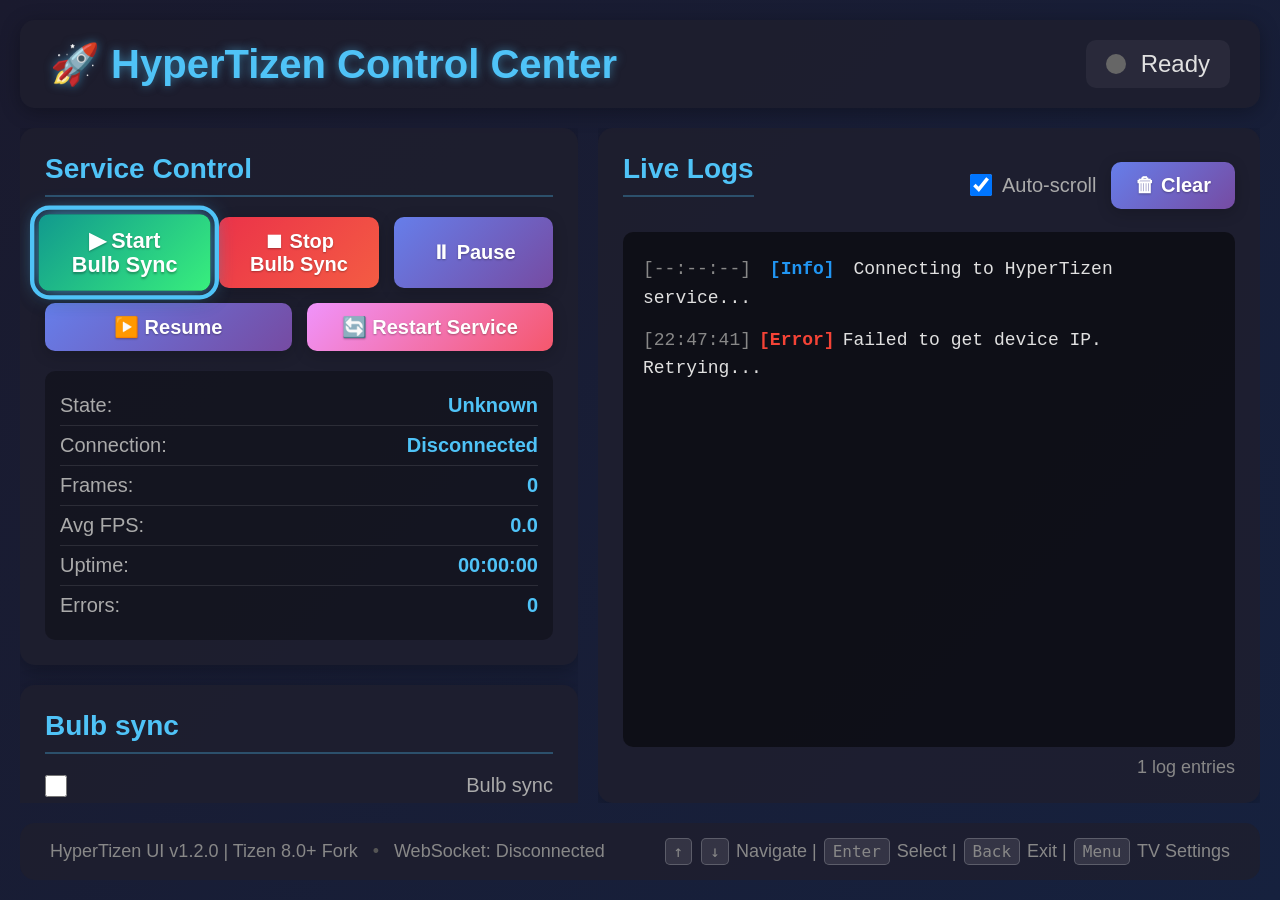
==== HyperTizenUI/index.html @ e9bb177b "feat: bulb sync controls in TV app Co-Authored-By: Claude Sonnet 5.5 <noreply@anthropic.com>" ====
<!DOCTYPE html>
<html lang="en">

<head>
    <meta charset="UTF-8">
    <meta name="viewport" content="width=device-width, initial-scale=1.0">
    <title>HyperTizen Control Center</title>
    <link rel="stylesheet" href="main.css">
    <script src="js/wsClient.js"></script>
    <script type="text/javascript" src="$WEBAPIS/webapis/webapis.js"></script>
</head>

<body>
    <!-- Rainbow border animation (active when capturing) -->
    <div id="rainbowBorder" class="rainbow-border"></div>

    <div class="container">
        <!-- Header -->
        <div class="header">
            <h1>🚀 HyperTizen Control Center</h1>
            <div class="status-indicator" id="captureStatus">
                <div class="indicator-dot"></div>
                <span id="captureStatusText">Ready</span>
            </div>
        </div>

        <!-- Main Content -->
        <div class="main-content">

            <!-- Left Column: Service Control & SSDP Devices -->
            <div class="left-column">

                <!-- Service Control Section -->
                <div class="section service-control">
                    <h2>Service Control</h2>
                    <div class="control-buttons">
                        <button class="btn btn-start" id="btnStart" tabindex="1">
                            ▶ Start Bulb Sync
                        </button>
                        <button class="btn btn-stop" id="btnStop" tabindex="2">
                            ⏹ Stop Bulb Sync
                        </button>
                        <button class="btn btn-pause" id="btnPause" tabindex="3">
                            ⏸ Pause
                        </button>
                        <button class="btn btn-resume" id="btnResume" tabindex="4">
                            ▶️ Resume
                        </button>
                        <button class="btn btn-restart" id="btnRestart" tabindex="5">
                            🔄 Restart Service
                        </button>
                    </div>
                    <div class="service-status">
                        <div class="status-row">
                            <span class="label">State:</span>
                            <span id="serviceState" class="value">Unknown</span>
                        </div>
                        <div class="status-row">
                            <span class="label">Connection:</span>
                            <span id="connectionStatus" class="value">Disconnected</span>
                        </div>
                        <div class="status-row">
                            <span class="label">Frames:</span>
                            <span id="framesCaptured" class="value">0</span>
                        </div>
                        <div class="status-row">
                            <span class="label">Avg FPS:</span>
                            <span id="averageFPS" class="value">0.0</span>
                        </div>
                        <div class="status-row">
                            <span class="label">Uptime:</span>
                            <span id="uptime" class="value">00:00:00</span>
                        </div>
                        <div class="status-row">
                            <span class="label">Errors:</span>
                            <span id="errorCount" class="value">0</span>
                        </div>
                    </div>
                </div>

                <!-- Bulb Sync Section -->
                <div class="section bulb-sync">
                    <h2>Bulb sync</h2>
                    <label class="checkbox-label bulb-row">
                        <input type="checkbox" id="bulbEnabled">
                        <span>Bulb sync</span>
                    </label>
                    <div class="bulb-row">
                        <label for="bulbGamma">Dark-scene brightness (gamma)</label>
                        <input type="number" class="bulb-num" id="bulbGamma" data-key="bulbGamma" min="0.2" max="5" step="0.1" value="1.0" readonly>
                    </div>
                    <div class="bulb-row">
                        <label for="bulbSmoothMs">Fade time (ms)</label>
                        <input type="number" class="bulb-num" id="bulbSmoothMs" data-key="bulbSmoothMs" min="0" max="5000" step="50" value="300" readonly>
                    </div>
                    <div class="bulb-row">
                        <label for="bulbMinLevel">Glow on black (1&ndash;254)</label>
                        <input type="number" class="bulb-num" id="bulbMinLevel" data-key="bulbMinLevel" min="1" max="254" step="1" value="5" readonly>
                    </div>
                    <div class="bulb-row">
                        <label for="bulbBlack">Black threshold (0&ndash;254)</label>
                        <input type="number" class="bulb-num" id="bulbBlack" data-key="bulbBlack" min="0" max="254" step="1" value="10" readonly>
                    </div>
                    <div class="bulb-hint">&larr; &rarr; change the value</div>
                    <button class="btn btn-small" id="btnBulbReset">Reset to defaults</button>
                </div>

                <!-- SSDP Devices Section -->
                <div class="section ssdp-devices">
                    <h2>SSDP Devices</h2>
                    <div class="ssdp-info">
                        <span id="ssdpCount">0</span> device(s) found
                    </div>
                    <div class="device-list" id="deviceList">
                        <div class="no-devices">
                            Scanning for Hyperion/HyperHDR devices...
                        </div>
                    </div>
                    <div class="ssdp-actions">
                        <button class="btn btn-small" id="btnRescan" tabindex="6">
                            🔍 Rescan
                        </button>
                        <button class="btn btn-small btn-primary" id="btnApplyDevices" tabindex="7">
                            ✓ Apply Selection
                        </button>
                    </div>
                </div>
            </div>

            <!-- Right Column: Logs -->
            <div class="right-column">
                <div class="section logs-section">
                    <div class="logs-header">
                        <h2>Live Logs</h2>
                        <div class="logs-controls">
                            <label class="checkbox-label">
                                <input type="checkbox" id="autoScroll" checked>
                                <span>Auto-scroll</span>
                            </label>
                            <button class="btn btn-small" id="btnClearLogs" tabindex="8">
                                🗑 Clear
                            </button>
                        </div>
                    </div>
                    <div class="logs-container" id="logsContainer">
                        <div class="log-entry info">
                            <span class="timestamp">[--:--:--]</span>
                            <span class="type">[Info]</span>
                            <span class="message">Connecting to HyperTizen service...</span>
                        </div>
                    </div>
                    <div class="logs-footer">
                        <span id="logCount">1</span> log entries
                    </div>
                </div>
            </div>
        </div>

        <!-- Footer -->
        <div class="footer">
            <div class="footer-info">
                <span id="versionInfo">HyperTizen UI v... | Tizen 8.0+ Fork</span>
                <span class="separator">•</span>
                <span id="wsStatus">WebSocket: Disconnected</span>
            </div>
            <div class="footer-help">
                <kbd>↑</kbd> <kbd>↓</kbd> Navigate | <kbd>Enter</kbd> Select | <kbd>Back</kbd> Exit | <kbd>Menu</kbd> TV Settings
            </div>
        </div>
    </div>

    <script>
        // Load version from package.json
        function loadVersion() {
            fetch('package.json')
                .then(res => res.json())
                .then(pkg => {
                    const versionInfo = document.getElementById('versionInfo');
                    if (versionInfo) {
                        versionInfo.textContent = `HyperTizen UI v${pkg.version} | Tizen 8.0+ Fork`;
                    }
                })
                .catch(err => {
                    console.error('Failed to load version from package.json:', err);
                    // Fallback to hardcoded version
                    const versionInfo = document.getElementById('versionInfo');
                    if (versionInfo) {
                        versionInfo.textContent = 'HyperTizen UI v1.2.0 | Tizen 8.0+ Fork';
                    }
                });
        }

        // Initialize the application
        window.onload = function () {
            // Load version from package.json
            loadVersion();

            // Focus management for remote control
            setupFocusManagement();

            // Get device IP and initialize WebSocket connections
            fetch('http://127.0.0.1:8081')
                .then(res => res.text())
                .then(ip => {
                    window.deviceIP = ip;
                    initializeApp(ip);
                })
                .catch(err => {
                    console.error('Failed to get device IP:', err);
                    addLog('Error', 'Failed to get device IP. Retrying...');
                    setTimeout(() => location.reload(), 3000);
                });
        };

        function setupFocusManagement() {
            let focusableElements = [];
            let currentFocusIndex = -1;

            function updateFocusableElements() {
                // Get all focusable elements in document order
                focusableElements = Array.from(
                    document.querySelectorAll('button:not([disabled]), input[type="checkbox"], .bulb-num, .device-item')
                );

                // If current element is no longer focusable, reset index
                if (currentFocusIndex >= focusableElements.length) {
                    currentFocusIndex = focusableElements.length - 1;
                }
            }

            function focusElement(index) {
                if (index >= 0 && index < focusableElements.length) {
                    focusableElements[index].focus();
                    currentFocusIndex = index;

                    // Scroll element into view if needed
                    focusableElements[index].scrollIntoView({
                        behavior: 'smooth',
                        block: 'nearest',
                        inline: 'nearest'
                    });
                }
            }

            // Samsung TV special key codes that should always pass through
            const TV_SYSTEM_KEYS = [
                10009,  // Back
                10182,  // Exit
                10133,  // Menu
                10135,  // Tools/Settings
                457,    // Info
                10221,  // Home
                10252,  // Play/Pause
                413,    // Stop
                412,    // Rewind
                417,    // Fast Forward
                404,    // Red button
                405,    // Green button
                406,    // Yellow button
                407,    // Blue button
                427, 428, 429, 430, 431, 432, 433, 434, 435, 436  // Number keys 0-9
            ];

            // Handle keyboard navigation for TV remote
            document.addEventListener('keydown', function (e) {
                const key = e.keyCode || e.which;

                // Allow all TV system keys to pass through without interference
                if (TV_SYSTEM_KEYS.includes(key)) {
                    return; // Don't prevent default, let TV handle it
                }

                // Only handle navigation if we're focused on our app elements
                const activeElement = document.activeElement;
                const isAppElement = activeElement && (
                    activeElement.tagName === 'BUTTON' ||
                    activeElement.tagName === 'INPUT' ||
                    activeElement.classList.contains('device-item') ||
                    activeElement === document.body
                );

                // If focus is outside our app or on system UI, don't interfere
                if (!isAppElement) {
                    return;
                }

                updateFocusableElements();

                // Initialize focus if not set and user presses navigation key
                if (currentFocusIndex === -1 && focusableElements.length > 0) {
                    const navKeys = [37, 38, 39, 40, 'ArrowUp', 'ArrowDown', 'ArrowLeft', 'ArrowRight'];
                    if (navKeys.includes(e.key) || navKeys.includes(key)) {
                        currentFocusIndex = 0;
                        focusElement(0);
                        e.preventDefault();
                        e.stopPropagation();
                    }
                    return;
                }

                switch (e.key || key) {
                    case 'ArrowDown':
                    case 40: // Down arrow keyCode
                        e.preventDefault();
                        e.stopPropagation();
                        if (currentFocusIndex < focusableElements.length - 1) {
                            focusElement(currentFocusIndex + 1);
                        } else {
                            // Wrap to first element
                            focusElement(0);
                        }
                        break;

                    case 'ArrowUp':
                    case 38: // Up arrow keyCode
                        e.preventDefault();
                        e.stopPropagation();
                        if (currentFocusIndex > 0) {
                            focusElement(currentFocusIndex - 1);
                        } else {
                            // Wrap to last element
                            focusElement(focusableElements.length - 1);
                        }
                        break;

                    case 'ArrowLeft':
                    case 37: // Left arrow keyCode
                        // On a bulb field, Left/Right step the value; elsewhere let it bubble
                        if (activeElement.classList.contains('bulb-num')) {
                            e.preventDefault();
                            e.stopPropagation();
                            bulbStep(activeElement, -1);
                        }
                        break;

                    case 'ArrowRight':
                    case 39: // Right arrow keyCode
                        if (activeElement.classList.contains('bulb-num')) {
                            e.preventDefault();
                            e.stopPropagation();
                            bulbStep(activeElement, 1);
                        }
                        break;

                    case 'Enter':
                    case 13: // Enter keyCode
                        // Only handle Enter if we have a focused app element
                        if (currentFocusIndex >= 0 && currentFocusIndex < focusableElements.length) {
                            const element = focusableElements[currentFocusIndex];

                            // Only prevent default if we're actually handling it
                            e.preventDefault();
                            e.stopPropagation();

                            // Special handling for checkboxes
                            if (element.type === 'checkbox') {
                                element.checked = !element.checked;
                                // Trigger change event
                                const event = new Event('change', { bubbles: true });
                                element.dispatchEvent(event);
                            } else {
                                // For buttons and other elements, trigger click
                                element.click();
                            }
                        }
                        break;
                }
            });

            // Track focus changes
            document.addEventListener('focus', function (e) {
                updateFocusableElements();
                const index = focusableElements.indexOf(e.target);
                if (index !== -1) {
                    currentFocusIndex = index;
                }
            }, true);

            // Track active element changes
            document.addEventListener('blur', function (e) {
                // Update focusable elements when something loses focus
                updateFocusableElements();
            }, true);

            // Initialize focus on first button
            setTimeout(() => {
                updateFocusableElements();
                if (focusableElements.length > 0) {
                    focusElement(0);
                }
            }, 100);

            // Observe DOM changes to update focusable elements
            const observer = new MutationObserver(() => {
                const previousLength = focusableElements.length;
                updateFocusableElements();

                // If new elements were added and we had no focus, focus the first one
                if (previousLength === 0 && focusableElements.length > 0 && currentFocusIndex === -1) {
                    focusElement(0);
                }
            });

            observer.observe(document.body, {
                childList: true,
                subtree: true,
                attributes: true,
                attributeFilter: ['disabled']
            });

            // Store in window for debugging
            window.focusDebug = {
                getFocusableElements: () => focusableElements,
                getCurrentIndex: () => currentFocusIndex,
                focusElement: focusElement
            };
        }
    </script>
</body>

</html>
---- HyperTizenUI/main.css ----
/* Reset and Base Styles */
* {
    margin: 0;
    padding: 0;
    box-sizing: border-box;
}

body {
    font-family: 'Segoe UI', Tahoma, Geneva, Verdana, sans-serif;
    background: linear-gradient(135deg, #1a1a2e 0%, #16213e 100%);
    color: #e0e0e0;
    height: 100vh;
    overflow: hidden;
}

.container {
    width: 100%;
    height: 100vh;
    display: flex;
    flex-direction: column;
    padding: 20px;
}

/* Rainbow Border Animation - 5% width animated gradient ring */
.rainbow-border {
    position: fixed;
    top: 0;
    left: 0;
    right: 0;
    bottom: 0;
    pointer-events: none;
    opacity: 0;
    transition: opacity 0.5s ease;
    z-index: 9999;
}

.rainbow-border::before {
    content: '';
    position: absolute;
    top: 0;
    left: 0;
    right: 0;
    bottom: 0;
    padding: 5%;
    background: linear-gradient(
        90deg,
        #ff0000 0%,
        #ff7f00 14%,
        #ffff00 28%,
        #00ff00 42%,
        #0000ff 56%,
        #4b0082 70%,
        #9400d3 84%,
        #ff0000 100%
    );
    -webkit-mask:
        linear-gradient(#fff 0 0) content-box,
        linear-gradient(#fff 0 0);
    -webkit-mask-composite: xor;
    mask:
        linear-gradient(#fff 0 0) content-box,
        linear-gradient(#fff 0 0);
    mask-composite: exclude;
}

.rainbow-border.active {
    opacity: 1;
}

.rainbow-border.active::before {
    animation: rainbow-rotate 3s linear infinite;
}

@keyframes rainbow-rotate {
    0% {
        filter: hue-rotate(0deg);
    }
    100% {
        filter: hue-rotate(360deg);
    }
}

/* Header */
.header {
    display: flex;
    justify-content: space-between;
    align-items: center;
    padding: 20px 30px;
    background: rgba(30, 30, 46, 0.8);
    border-radius: 15px;
    margin-bottom: 20px;
    box-shadow: 0 4px 20px rgba(0, 0, 0, 0.3);
}

.header h1 {
    font-size: 48px;
    color: #4fc3f7;
    text-shadow: 0 0 10px rgba(79, 195, 247, 0.5);
}

.status-indicator {
    display: flex;
    align-items: center;
    gap: 15px;
    padding: 10px 20px;
    background: rgba(255, 255, 255, 0.05);
    border-radius: 10px;
    font-size: 24px;
}

.indicator-dot {
    width: 20px;
    height: 20px;
    border-radius: 50%;
    background: #666;
    animation: pulse 2s ease-in-out infinite;
}

.status-indicator.ready .indicator-dot {
    background: #4caf50;
    box-shadow: 0 0 10px rgba(76, 175, 80, 0.8);
}

.status-indicator.capturing .indicator-dot {
    background: #ff9800;
    box-shadow: 0 0 10px rgba(255, 152, 0, 0.8);
}

.status-indicator.error .indicator-dot {
    background: #f44336;
    box-shadow: 0 0 10px rgba(244, 67, 54, 0.8);
}

@keyframes pulse {
    0%, 100% {
        transform: scale(1);
        opacity: 1;
    }
    50% {
        transform: scale(1.2);
        opacity: 0.7;
    }
}

/* Main Content Layout */
.main-content {
    display: flex;
    gap: 20px;
    flex: 1;
    overflow: hidden;
}

.left-column {
    flex: 0 0 45%;
    display: flex;
    flex-direction: column;
    gap: 20px;
    overflow-y: auto;
}

.right-column {
    flex: 1;
    display: flex;
    flex-direction: column;
    overflow: hidden;
}

/* Section Styles */
.section {
    background: rgba(30, 30, 46, 0.8);
    border-radius: 15px;
    padding: 25px;
    box-shadow: 0 4px 20px rgba(0, 0, 0, 0.3);
}

.section h2 {
    font-size: 32px;
    color: #4fc3f7;
    margin-bottom: 20px;
    padding-bottom: 10px;
    border-bottom: 2px solid rgba(79, 195, 247, 0.3);
}

/* Service Control Section */
.control-buttons {
    display: flex;
    gap: 15px;
    margin-bottom: 20px;
    flex-wrap: wrap;
}

.service-status {
    background: rgba(0, 0, 0, 0.3);
    padding: 15px;
    border-radius: 10px;
}

.status-row {
    display: flex;
    justify-content: space-between;
    padding: 8px 0;
    font-size: 22px;
    border-bottom: 1px solid rgba(255, 255, 255, 0.1);
}

.status-row:last-child {
    border-bottom: none;
}

.status-row .label {
    color: #aaa;
}

.status-row .value {
    color: #4fc3f7;
    font-weight: bold;
}

/* Buttons */
.btn {
    padding: 15px 30px;
    font-size: 24px;
    font-weight: bold;
    border: none;
    border-radius: 10px;
    cursor: pointer;
    transition: all 0.3s ease;
    background: linear-gradient(135deg, #667eea 0%, #764ba2 100%);
    color: white;
    text-shadow: 0 1px 2px rgba(0, 0, 0, 0.3);
    box-shadow: 0 4px 15px rgba(0, 0, 0, 0.2);
    flex: 1;
    min-width: 150px;
}

.btn:hover {
    transform: translateY(-2px);
    box-shadow: 0 6px 20px rgba(0, 0, 0, 0.3);
}

.btn:focus {
    outline: 4px solid #4fc3f7;
    outline-offset: 4px;
    transform: scale(1.08);
    box-shadow: 0 0 20px rgba(79, 195, 247, 0.8), 0 6px 20px rgba(0, 0, 0, 0.3);
    animation: focus-pulse 1.5s ease-in-out infinite;
}

@keyframes focus-pulse {
    0%, 100% {
        box-shadow: 0 0 20px rgba(79, 195, 247, 0.8), 0 6px 20px rgba(0, 0, 0, 0.3);
    }
    50% {
        box-shadow: 0 0 30px rgba(79, 195, 247, 1), 0 8px 25px rgba(0, 0, 0, 0.4);
    }
}

.btn:active {
    transform: translateY(0);
}

.btn-start {
    background: linear-gradient(135deg, #11998e 0%, #38ef7d 100%);
}

.btn-stop {
    background: linear-gradient(135deg, #eb3349 0%, #f45c43 100%);
}

.btn-restart {
    background: linear-gradient(135deg, #f093fb 0%, #f5576c 100%);
}

.btn-small {
    padding: 10px 20px;
    font-size: 20px;
    min-width: auto;
}

.btn-primary {
    background: linear-gradient(135deg, #4facfe 0%, #00f2fe 100%);
}

.btn:disabled {
    opacity: 0.5;
    cursor: not-allowed;
    transform: none !important;
}

/* SSDP Devices Section */
.ssdp-devices {
    flex: 1;
    display: flex;
    flex-direction: column;
    min-height: 0;
}

.ssdp-info {
    font-size: 22px;
    color: #aaa;
    margin-bottom: 15px;
}

.ssdp-info span {
    color: #4fc3f7;
    font-weight: bold;
}

.device-list {
    flex: 1;
    overflow-y: auto;
    margin-bottom: 15px;
    min-height: 200px;
    max-height: 400px;
    background: rgba(0, 0, 0, 0.3);
    border-radius: 10px;
    padding: 10px;
}

.no-devices {
    text-align: center;
    padding: 40px;
    color: #888;
    font-size: 22px;
}

.device-item {
    display: flex;
    align-items: center;
    gap: 15px;
    padding: 15px;
    margin-bottom: 10px;
    background: rgba(255, 255, 255, 0.05);
    border-radius: 10px;
    cursor: pointer;
    transition: all 0.3s ease;
    font-size: 22px;
}

.device-item:hover {
    background: rgba(255, 255, 255, 0.1);
    transform: translateX(5px);
}

.device-item:focus {
    outline: 4px solid #4fc3f7;
    outline-offset: 3px;
    background: rgba(79, 195, 247, 0.3);
    transform: translateX(10px) scale(1.02);
    box-shadow: 0 0 20px rgba(79, 195, 247, 0.6);
    animation: focus-pulse 1.5s ease-in-out infinite;
}

.device-item input[type="checkbox"] {
    width: 25px;
    height: 25px;
    cursor: pointer;
}

.device-item input[type="checkbox"]:focus {
    outline: 3px solid #4fc3f7;
    outline-offset: 2px;
    box-shadow: 0 0 15px rgba(79, 195, 247, 0.8);
}

.device-name {
    flex: 1;
    color: #e0e0e0;
}

.device-url {
    color: #888;
    font-size: 18px;
}

.device-item.selected {
    background: rgba(79, 195, 247, 0.2);
    border: 2px solid #4fc3f7;
}

.device-item.active {
    background: rgba(76, 175, 80, 0.2);
    border: 2px solid #4caf50;
    box-shadow: 0 0 15px rgba(76, 175, 80, 0.5);
}

.device-item.active .indicator-dot {
    background: #4caf50;
    box-shadow: 0 0 10px rgba(76, 175, 80, 0.8);
}

.active-badge {
    animation: pulse-green 2s ease-in-out infinite;
}

@keyframes pulse-green {
    0%, 100% { opacity: 1; }
    50% { opacity: 0.6; }
}

.ssdp-actions {
    display: flex;
    gap: 10px;
}

/* Bulb sync */
.bulb-row {
    display: flex;
    justify-content: space-between;
    align-items: center;
    gap: 15px;
    margin-bottom: 15px;
    font-size: 22px;
}

.bulb-num {
    width: 140px;
    padding: 8px 12px;
    font-size: 22px;
    text-align: right;
    color: #fff;
    background: rgba(0, 0, 0, 0.4);
    border: 2px solid #4a4a6e;
    border-radius: 8px;
}

.bulb-num:focus {
    outline: none;
    border-color: #4fc3f7;
    box-shadow: 0 0 12px rgba(79, 195, 247, 0.8);
}

.bulb-hint {
    color: #aaa;
    font-size: 18px;
    margin-bottom: 15px;
}

/* Logs Section */
.logs-section {
    flex: 1;
    display: flex;
    flex-direction: column;
    min-height: 0;
}

.logs-header {
    display: flex;
    justify-content: space-between;
    align-items: center;
    margin-bottom: 15px;
}

.logs-controls {
    display: flex;
    align-items: center;
    gap: 15px;
}

.checkbox-label {
    display: flex;
    align-items: center;
    gap: 10px;
    font-size: 20px;
    cursor: pointer;
    color: #aaa;
}

.checkbox-label input[type="checkbox"] {
    width: 22px;
    height: 22px;
    cursor: pointer;
}

.checkbox-label input[type="checkbox"]:focus {
    outline: 3px solid #4fc3f7;
    outline-offset: 3px;
    box-shadow: 0 0 15px rgba(79, 195, 247, 0.8);
}

.checkbox-label span {
    user-select: none;
}

.logs-container {
    flex: 1;
    overflow-y: auto;
    background: rgba(0, 0, 0, 0.5);
    border-radius: 10px;
    padding: 15px;
    font-family: 'Consolas', 'Monaco', 'Courier New', monospace;
    font-size: 18px;
    line-height: 1.6;
}

.log-entry {
    margin: 3px 0;
    padding: 5px;
    border-radius: 5px;
    word-wrap: break-word;
}

.log-entry .timestamp {
    color: #888;
    margin-right: 8px;
}

.log-entry .type {
    font-weight: bold;
    margin-right: 8px;
}

.log-entry.debug .type {
    color: #9c27b0;
}

.log-entry.info .type {
    color: #2196f3;
}

.log-entry.warning .type {
    color: #ff9800;
}

.log-entry.error .type {
    color: #f44336;
}

.log-entry.performance .type {
    color: #4caf50;
}

.log-entry .message {
    color: #e0e0e0;
}

.logs-footer {
    margin-top: 10px;
    font-size: 18px;
    color: #888;
    text-align: right;
}

/* Footer */
.footer {
    display: flex;
    justify-content: space-between;
    align-items: center;
    padding: 15px 30px;
    background: rgba(30, 30, 46, 0.8);
    border-radius: 15px;
    margin-top: 20px;
    font-size: 18px;
}

.footer-info {
    display: flex;
    align-items: center;
    gap: 15px;
    color: #888;
}

.footer-info .separator {
    color: #555;
}

.footer-help {
    color: #888;
}

.footer-help kbd {
    display: inline-block;
    padding: 3px 8px;
    background: rgba(255, 255, 255, 0.1);
    border: 1px solid rgba(255, 255, 255, 0.2);
    border-radius: 5px;
    font-family: monospace;
    font-size: 16px;
    margin: 0 2px;
}

/* Scrollbar Styles */
.device-list::-webkit-scrollbar,
.logs-container::-webkit-scrollbar,
.left-column::-webkit-scrollbar {
    width: 10px;
}

.device-list::-webkit-scrollbar-track,
.logs-container::-webkit-scrollbar-track,
.left-column::-webkit-scrollbar-track {
    background: rgba(0, 0, 0, 0.3);
    border-radius: 5px;
}

.device-list::-webkit-scrollbar-thumb,
.logs-container::-webkit-scrollbar-thumb,
.left-column::-webkit-scrollbar-thumb {
    background: rgba(79, 195, 247, 0.5);
    border-radius: 5px;
}

.device-list::-webkit-scrollbar-thumb:hover,
.logs-container::-webkit-scrollbar-thumb:hover,
.left-column::-webkit-scrollbar-thumb:hover {
    background: rgba(79, 195, 247, 0.8);
}

/* Responsive adjustments for different screen sizes */
@media (max-width: 1600px) {
    .header h1 {
        font-size: 40px;
    }

    .section h2 {
        font-size: 28px;
    }

    .btn {
        font-size: 20px;
        padding: 12px 24px;
    }

    .status-row {
        font-size: 20px;
    }
}
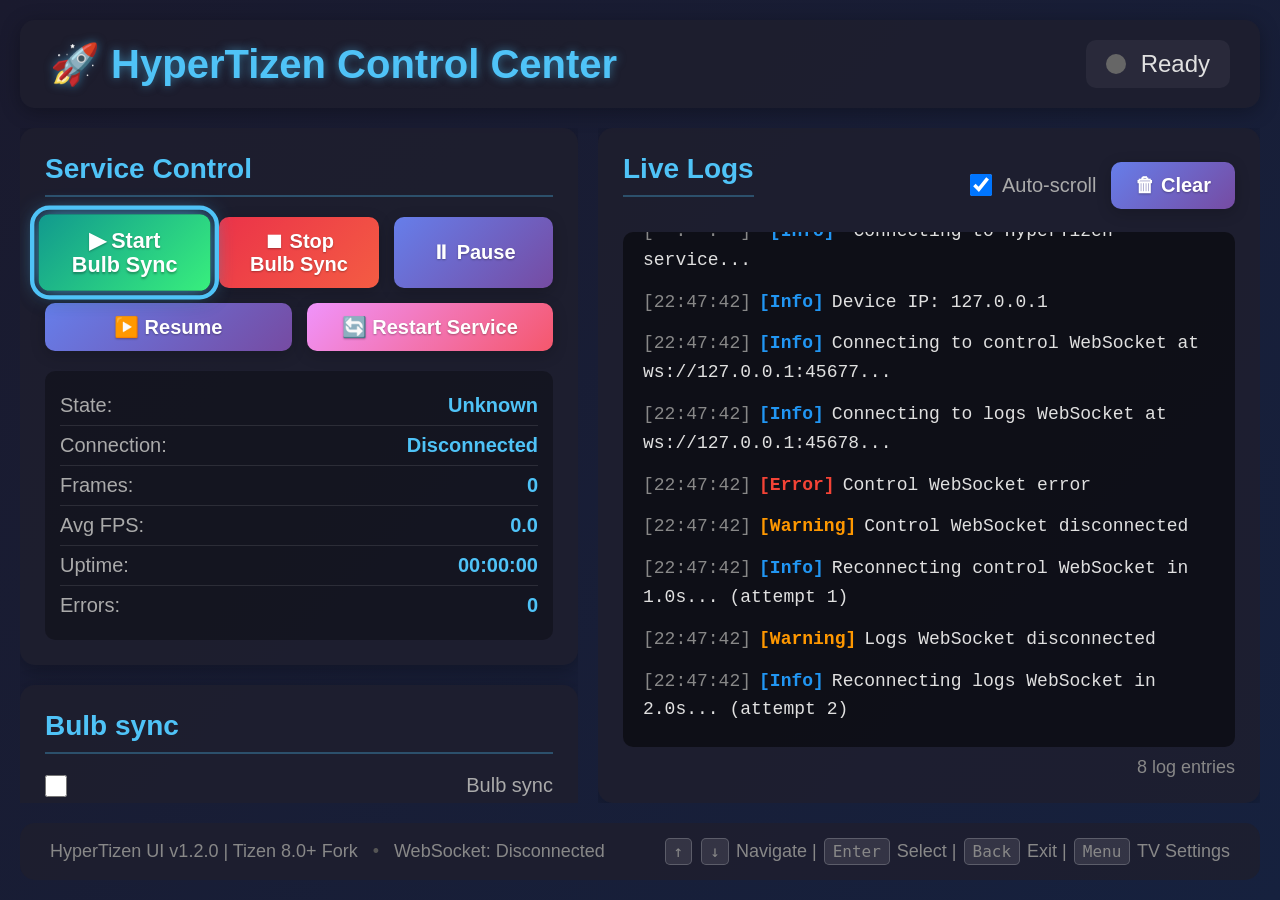
==== commit bdc57ba6: "feat: standalone TV app starts the service and talks to it on 127.0.0.1 Packaged as its own wgt so t" ====
--- a/HyperTizenUI/index.html
+++ b/HyperTizenUI/index.html
@@ -7,6 +7,8 @@
     <title>HyperTizen Control Center</title>
     <link rel="stylesheet" href="main.css">
     <script src="js/wsClient.js"></script>
+    <!-- Standalone install: start the HyperTizen service ourselves (TizenBrew runs this file as its service) -->
+    <script src="js/service.js"></script>
     <script type="text/javascript" src="$WEBAPIS/webapis/webapis.js"></script>
 </head>
 
@@ -206,9 +208,10 @@
                     initializeApp(ip);
                 })
                 .catch(err => {
-                    console.error('Failed to get device IP:', err);
-                    addLog('Error', 'Failed to get device IP. Retrying...');
-                    setTimeout(() => location.reload(), 3000);
+                    // Standalone install (no TizenBrew server): the service runs on this same TV
+                    console.log('No TizenBrew server, using 127.0.0.1:', err);
+                    window.deviceIP = '127.0.0.1';
+                    initializeApp('127.0.0.1');
                 });
         };
 
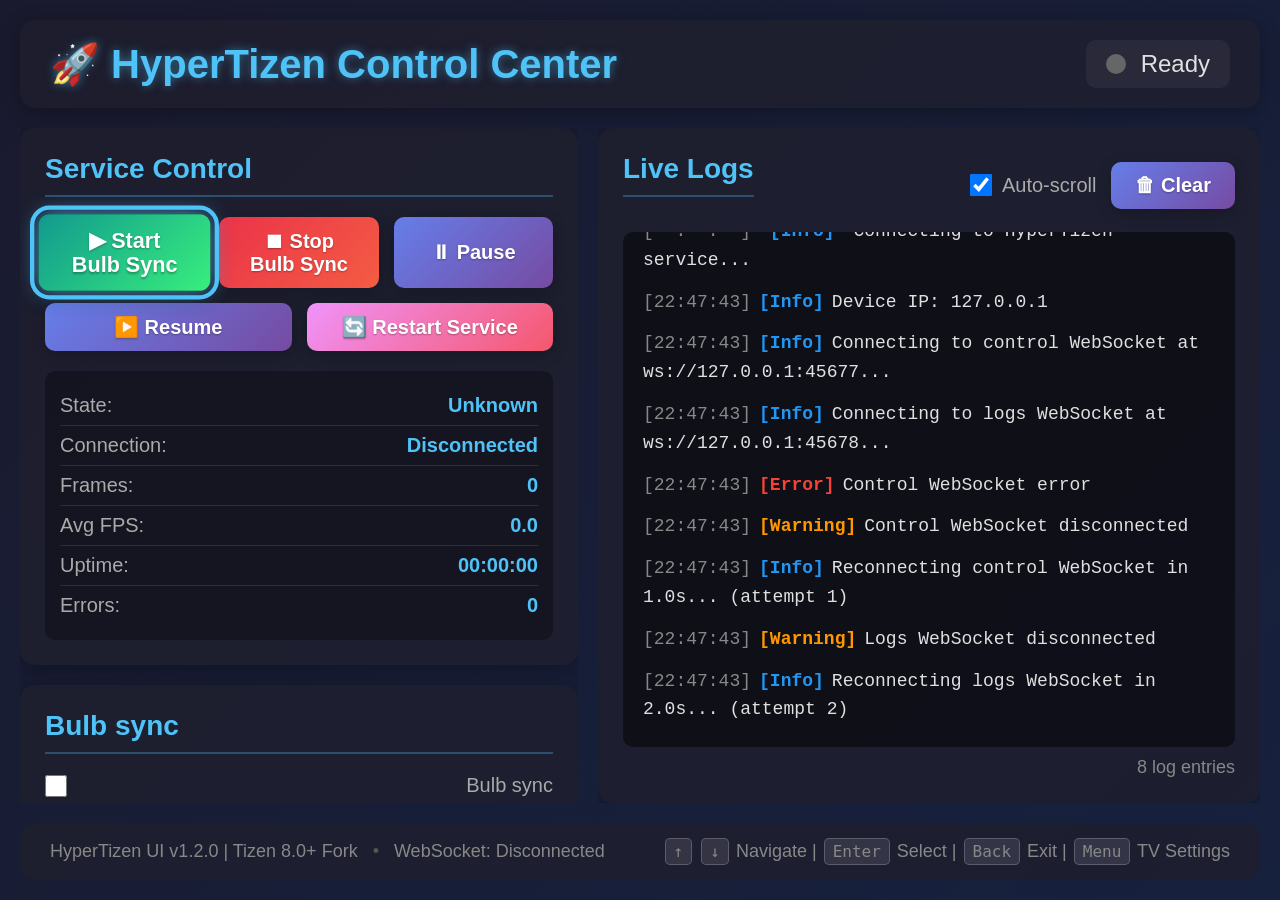
==== commit 4f137331: "fix: TV control app actually reaches the service The standalone app never connected, so Stop (and ev" ====
--- a/HyperTizenUI/index.html
+++ b/HyperTizenUI/index.html
@@ -200,20 +200,24 @@
             // Focus management for remote control
             setupFocusManagement();
 
-            // Get device IP and initialize WebSocket connections
-            fetch('http://127.0.0.1:8081')
-                .then(res => res.text())
-                .then(ip => {
-                    window.deviceIP = ip;
-                    initializeApp(ip);
-                })
-                .catch(err => {
-                    // Standalone install (no TizenBrew server): the service runs on this same TV
-                    console.log('No TizenBrew server, using 127.0.0.1:', err);
-                    window.deviceIP = '127.0.0.1';
-                    initializeApp('127.0.0.1');
-                });
+            // The service runs on this same TV, but a web app can't reach it on 127.0.0.1 (verified on the
+            // S90D): connect to the TV's own LAN address instead.
+            lanIp(initializeApp);
         };
+
+        function lanIp(cb) {
+            const fallback = function () { cb('127.0.0.1'); };
+            try {
+                tizen.systeminfo.getPropertyValue('WIFI_NETWORK', function (w) {
+                    if (w.ipAddress) return cb(w.ipAddress);
+                    tizen.systeminfo.getPropertyValue('ETHERNET_NETWORK', function (e) {
+                        e.ipAddress ? cb(e.ipAddress) : fallback();
+                    }, fallback);
+                }, fallback);
+            } catch (e) {
+                fallback();
+            }
+        }
 
         function setupFocusManagement() {
             let focusableElements = [];
